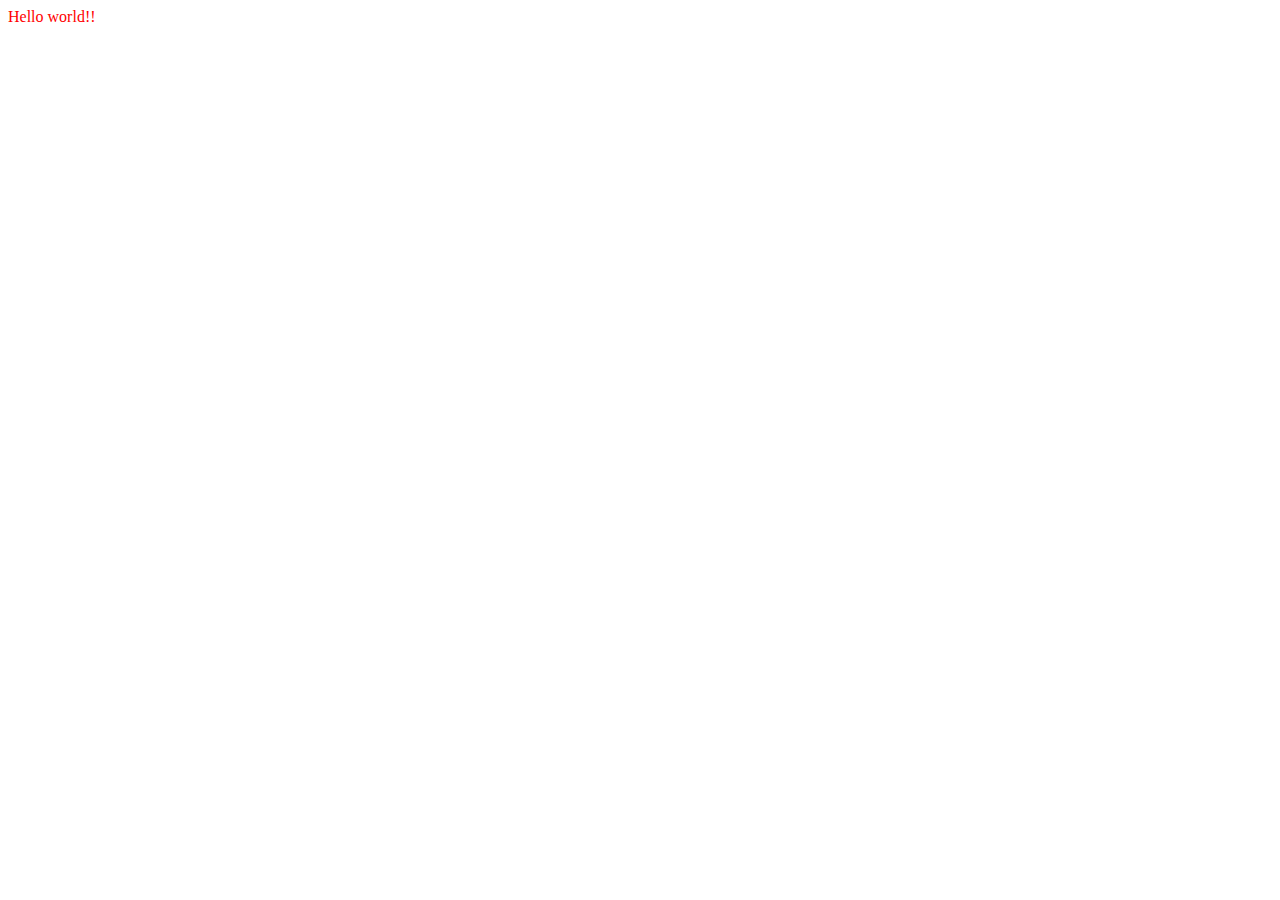
==== docs/index.html @ b54ae87f "Github Pages" ====
<!DOCTYPE html>
<html>
  <head>
    <meta charset="UTF-8">
    <meta name="viewport" content="width=device-width, initial-scale=1">
    <link href="static/style.css" rel="stylesheet" type="text/css">
  </head>
  <body>
    <div id="mount">
    </div>
    <script src="min-main.js" type="text/javascript"></script>
    <script>heroes.main.on_load();</script>
  </body>
</html>
---- docs/static/style.css ----
* { box-sizing: border-box; color: red; }
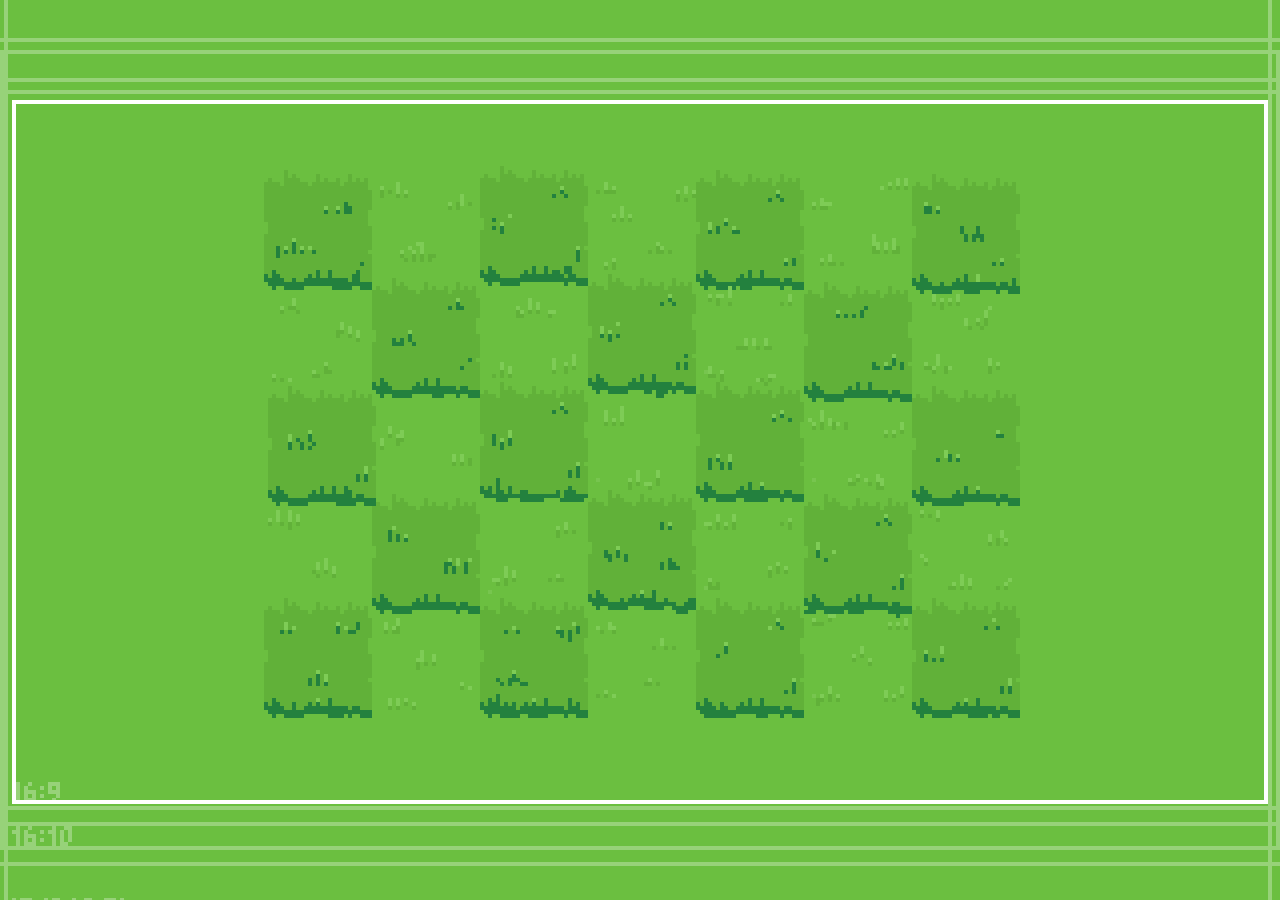
==== commit 9aa833cd: "Favicons" ====
--- a/docs/index.html
+++ b/docs/index.html
@@ -1,9 +1,29 @@
 <!DOCTYPE html>
 <html>
   <head>
+    <title>Heroes Tactics</title>
     <meta charset="UTF-8">
-    <meta name="viewport" content="width=device-width, initial-scale=1">
+    <meta name="viewport" content="width=device-width, initial-scale=1.0, maximum-scale=1.0, minimum-scale=1.0, user-scalable=no">
+
     <link href="static/style.css" rel="stylesheet" type="text/css">
+
+    <!-- Mobile Safari -->
+    <meta name="apple-mobile-web-app-capable" content="yes">
+    <link rel="apple-touch-icon" sizes="120x120" href="static/icon/icon-120.png">
+    <link rel="apple-touch-icon" sizes="152x152" href="static/icon/icon-152.png">
+    <link rel="apple-touch-icon" sizes="167x167" href="static/icon/icon-167.png">
+    <link rel="apple-touch-icon" sizes="180x180" href="static/icon/icon-180.png">
+    
+    <!-- Favicon -->
+    <link rel="shortcut icon" type="image/png" sizes="32x32" href="static/icon/icon-32.png">
+
+    <!-- Mobile Chrome -->
+    <link rel="manifest" href="static/icon/site.webmanifest">
+
+    <!-- Edge -->
+    <meta name="msapplication-TileColor" content="#da532c">
+    <meta name="msapplication-config" content="static/icon/browserconfig.xml">
+    <meta name="theme-color" content="#ffffff">
   </head>
   <body>
     <div id="mount">
--- a/docs/static/style.css
+++ b/docs/static/style.css
@@ -1 +1,8 @@
-* { box-sizing: border-box; color: red; }+* { box-sizing: border-box; }
+* { image-rendering: crisp-edges;
+    image-rendering: -webkit-optimize-contrast;
+    image-rendering: pixelated; }
+
+body { margin: 0; } 
+.bg { background-image: url(bg.png); transform-origin: top left; background-position: center center; display: flex; justify-content: center; align-items: center; background-repeat: no-repeat; }
+.field { border: 1px solid white; width: 314px; height: 176px; }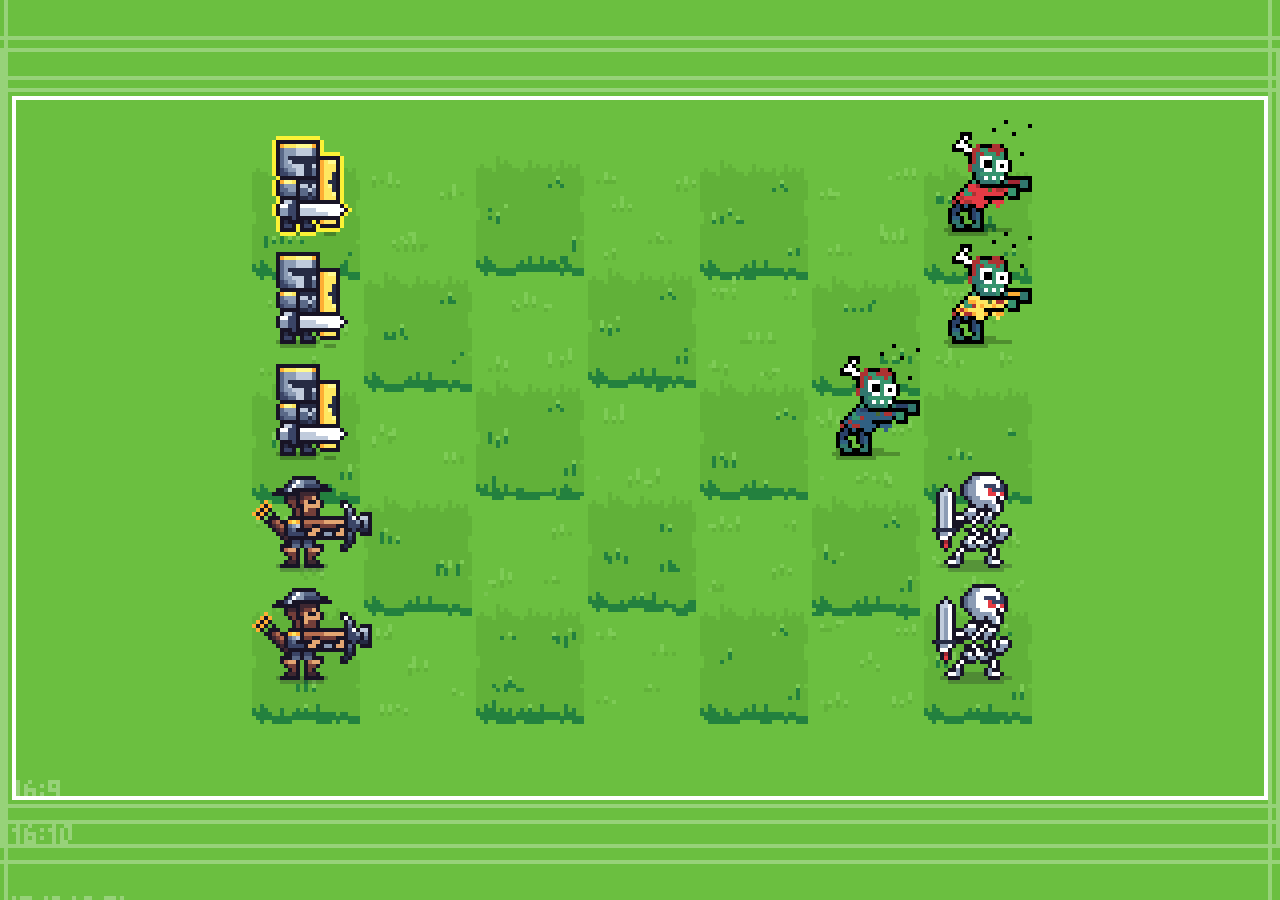
==== commit 80b6c47b: "Canvas-based renderer" ====
--- a/docs/index.html
+++ b/docs/index.html
@@ -26,8 +26,7 @@
     <meta name="theme-color" content="#ffffff">
   </head>
   <body>
-    <div id="mount">
-    </div>
+    <canvas id="canvas"></canvas>
     <script src="min-main.js" type="text/javascript"></script>
     <script>heroes.main.on_load();</script>
   </body>
--- a/docs/static/style.css
+++ b/docs/static/style.css
@@ -1,8 +1,10 @@
 * { box-sizing: border-box; }
-* { image-rendering: crisp-edges;
-    image-rendering: -webkit-optimize-contrast;
-    image-rendering: pixelated; }
 
 body { margin: 0; } 
-.bg { background-image: url(bg.png); transform-origin: top left; background-position: center center; display: flex; justify-content: center; align-items: center; background-repeat: no-repeat; }
-.field { border: 1px solid white; width: 314px; height: 176px; }+
+canvas {
+  image-rendering: crisp-edges;
+  image-rendering: -webkit-optimize-contrast;
+  image-rendering: pixelated;
+  display: block;
+}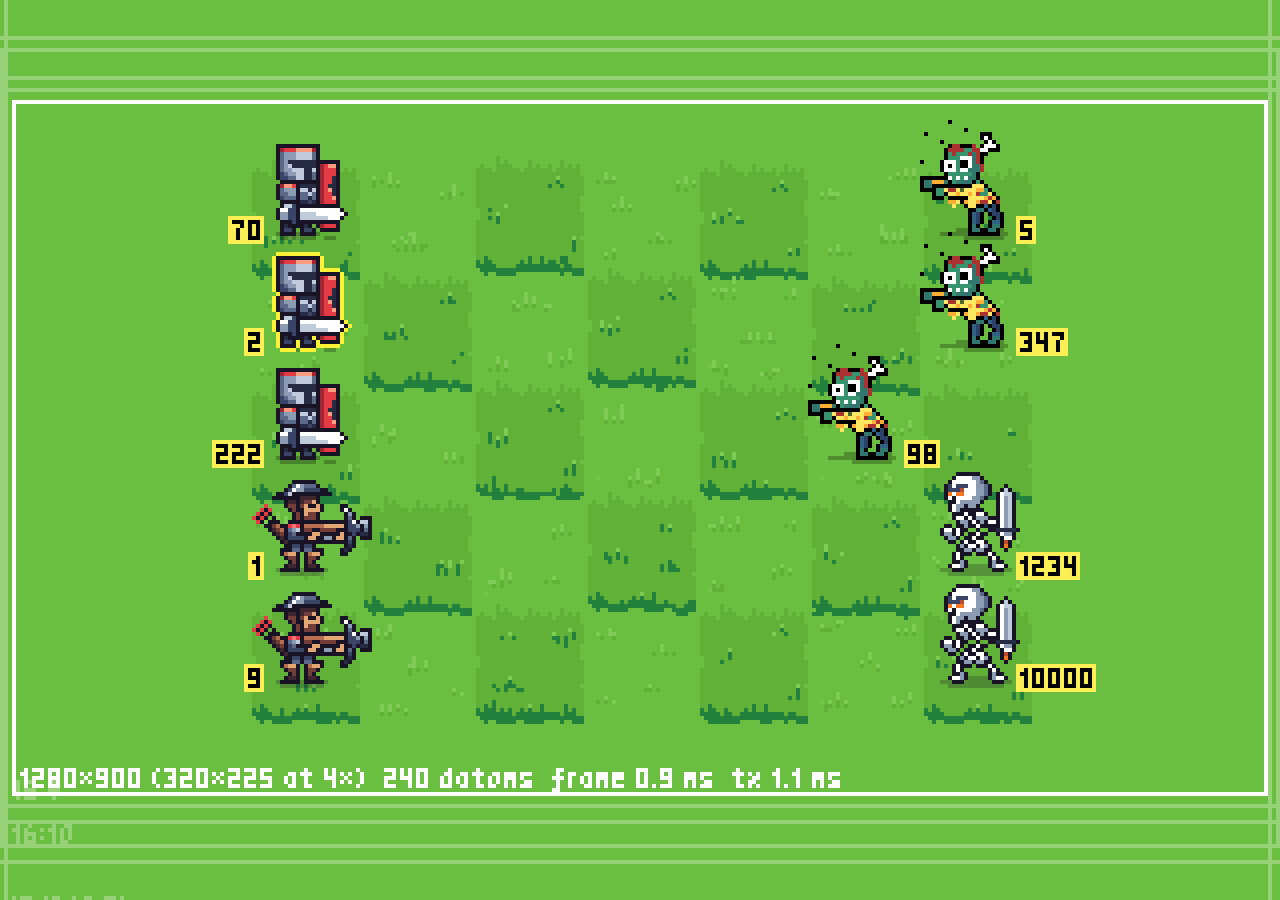
==== commit 341ca22d: "static index.html translucent bar" ====
--- a/docs/index.html
+++ b/docs/index.html
@@ -9,6 +9,7 @@
 
     <!-- Mobile Safari -->
     <meta name="apple-mobile-web-app-capable" content="yes">
+    <meta name="apple-mobile-web-app-status-bar-style" content="black-translucent">
     <link rel="apple-touch-icon" sizes="120x120" href="static/icon/icon-120.png">
     <link rel="apple-touch-icon" sizes="152x152" href="static/icon/icon-152.png">
     <link rel="apple-touch-icon" sizes="167x167" href="static/icon/icon-167.png">
--- a/docs/static/style.css
+++ b/docs/static/style.css
@@ -1,10 +1,16 @@
 * { box-sizing: border-box; }
 
-body { margin: 0; } 
+@font-face {
+  font-family: 'Heroes Sans';
+  src: url('HeroesSans-Regular.woff') format('woff');
+}
+
+body { margin: 0; background: #6BBF40; }
 
 canvas {
   image-rendering: crisp-edges;
   image-rendering: -webkit-optimize-contrast;
   image-rendering: pixelated;
   display: block;
+  -webkit-tap-highlight-color: transparent;
 }